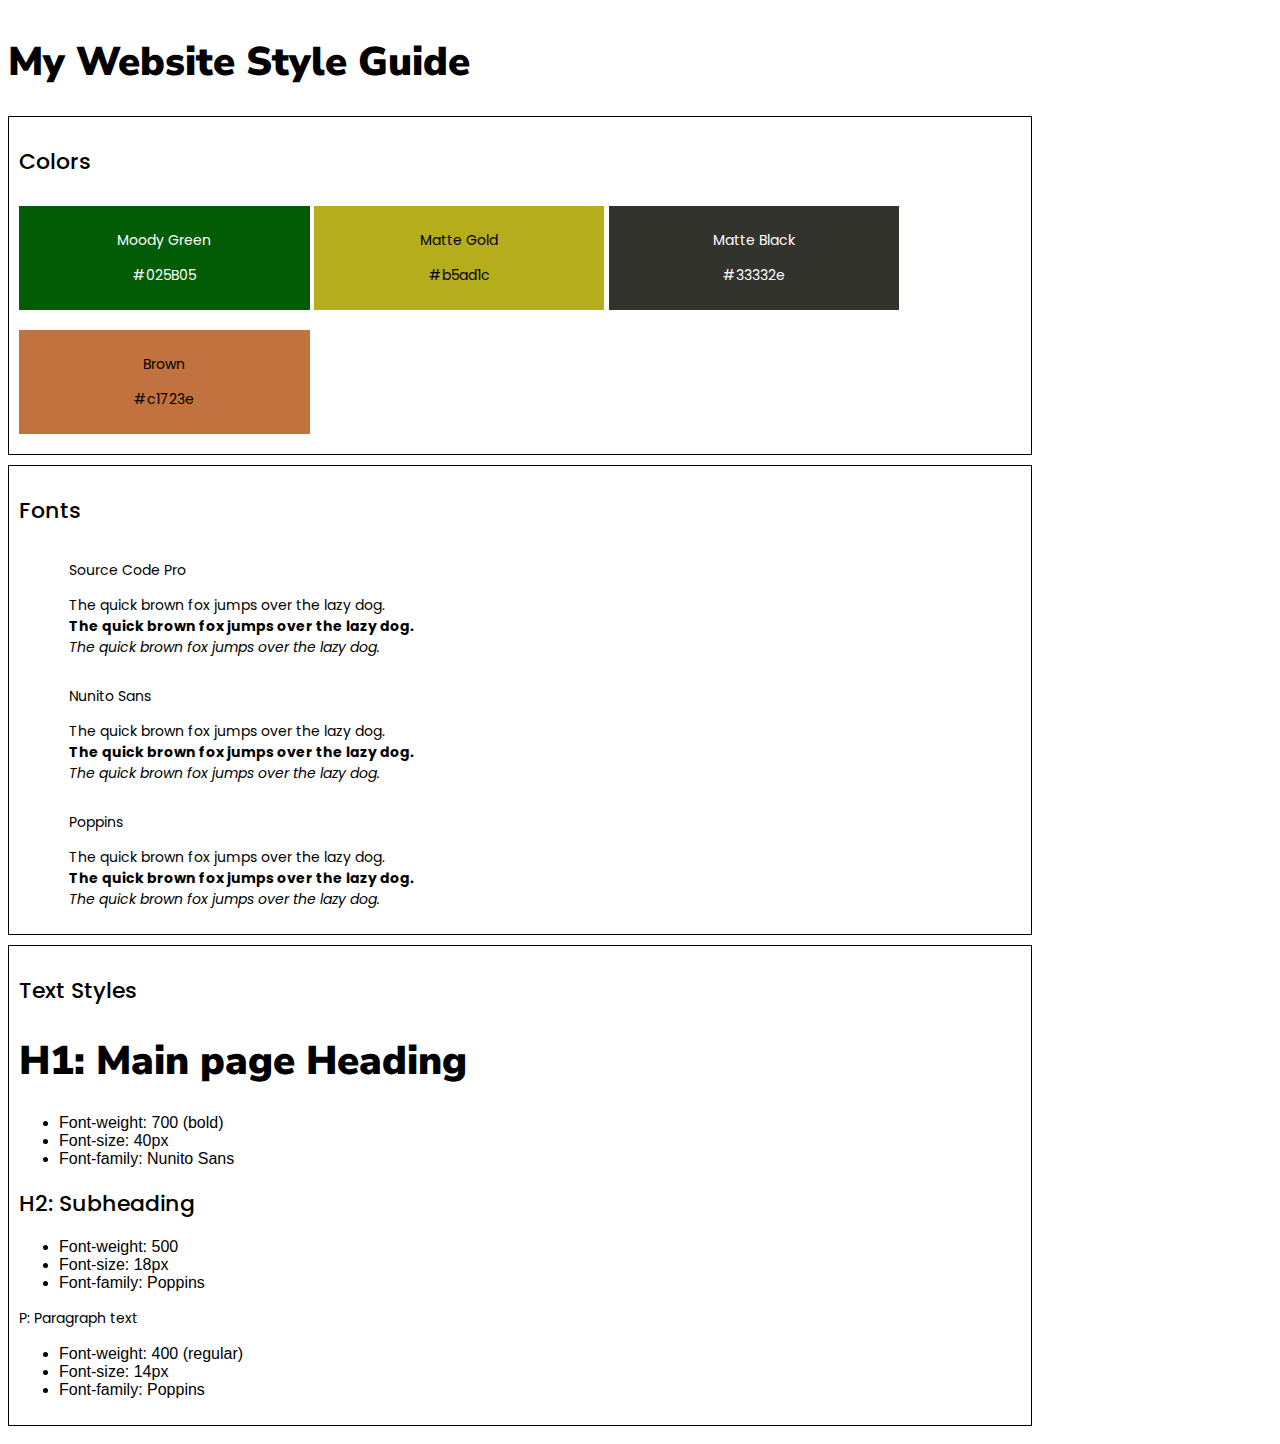
==== index.html @ 4b4a82ea "[PC] Moving index to root directory" ====
<!DOCTYPE html>
<html lang="en">

<head>
  <title>Website Styles Guide</title>
  <link rel="stylesheet" href="resources/css/style.css" type="text/css" />
  <link rel="preconnect" href="https://fonts.googleapis.com">
  <link rel="preconnect" href="https://fonts.gstatic.com" crossorigin>
  <link
    href="https://fonts.googleapis.com/css2?family=Nunito+Sans:ital,wght@0,400;0,700;1,400&family=Poppins:ital,wght@0,400;0,500;1,400&family=Source+Code+Pro:ital,wght@0,400;0,700;1,400&display=swap"
    rel="stylesheet">
</head>

<body>
  <div class="header">
    <header>
      <h1 class="heading-1">My Website Style Guide</h1>
      <nav>
        
        
      </nav>
    </header>
  </div>

  <div class="container">
    <h2>Colors</h2>
    <div class="colour-container">
      <div class="colour-panel moody-green">
        <p>Moody Green</p>
        <p>#025B05</p>
      </div>
      <div class="colour-panel matte-gold">
        <p>Matte Gold</p>
        <p>#b5ad1c</p>
      </div>
      <div class="colour-panel matte-black">
        <p>Matte Black</p>
        <p>#33332e</p>
      </div>
      <div class="colour-panel brown">
        <p>Brown</p>
        <p>#c1723e</p>
      </div>
    </div>
  </div>

  <div class="container">
    <div class="font-contiainer border">
      <h2>Fonts</h2>
      <div class="font-panel">
        <div class="source-code-pro font-type-panel">
          <p>Source Code Pro</p>
          <p>
            The quick brown fox jumps over the lazy dog. <br />
            <strong> The quick brown fox jumps over the lazy dog.</strong><br />
            <em>The quick brown fox jumps over the lazy dog. </em>
          </p>
        </div>
        <div class="nunito-sans font-type-panel">
          <p>Nunito Sans</p>
          <p>
            The quick brown fox jumps over the lazy dog. <br />
            <strong> The quick brown fox jumps over the lazy dog.</strong><br />
            <em>The quick brown fox jumps over the lazy dog. </em>
          </p>
        </div>
        <div class="poppins font-type-panel">
          <p>Poppins</p>
          <p>
            The quick brown fox jumps over the lazy dog. <br />
            <strong> The quick brown fox jumps over the lazy dog.</strong><br />
            <em>The quick brown fox jumps over the lazy dog. </em>
          </p>
        </div>
      </div>
    </div>
  </div>

  <div class="container">
    <div class="text-styles-container border">
      <h2>Text Styles</h2>
      <p>
      <h1>H1: Main page Heading</h1>
      <ul>
        <li>Font-weight: 700 (bold)</li>
        <li>Font-size: 40px</li>
        <li>Font-family: Nunito Sans</li>
      </ul>
      </p>

      <p>
      <h2>H2: Subheading</h2>
      <ul>
        <li>Font-weight: 500</li>
        <li>Font-size: 18px</li>
        <li>Font-family: Poppins</li>
      </ul>
      </p>

      <p>P: Paragraph text</p>
      <p>
      <ul>
        <li>Font-weight: 400 (regular)</li>
        <li>Font-size: 14px</li>
        <li>Font-family: Poppins</li>
      </ul>
      </p>

      </p>
    </div>
  </div>
</body>

</html>
---- resources/css/style.css ----
h1 {
  font-size: 40px;
  font-weight: 900;
  font-family: "Nunito Sans", sans-serif;
}

h2 {
  font-size: 22px;
  font-weight: 500;
  font-family: Poppins, sans-serif;
}
body {
  font-family: Arial, Helvetica, sans-serif;
  width: 80%;
  align-content: center;
}

p {
  font-weight: 400;
  font-size: 14px;
  font-family: Poppins, sans-serif;
}

div {
  display: block;
}

.container {
  border: black 1px solid;
  /*margin-top: 20px;
    margin-bottom: 20px;*/
  padding: 10px;
  margin: 10px auto;
}
.colour-contiainer {
  width: 100%;
}
.colour-panel {
  position: relative;
  display: inline-block;
  width: 25%;
  padding: 10px 20px;
  margin: 10px auto;
  text-align: center;
}

.moody-green {
  background-color: rgb(2, 91, 5);
  color: white;
}

.matte-gold {
  /* background-color: hsl(57, 73, 41%); */
  background-color: rgb(181, 173, 28);
}

.matte-black {
  /* background-color: hsl(57, 6, 19%); */
  background-color: rgba(51, 51, 46, 1);
  color: white;
}

.brown {
  /* background-color: hsla(24, 51, 50%, 1); */
  background-color: rgba(193, 114, 62, 1);
}

/* Font Panel */
.font-panel {
  width: 100%;
  position: relative;
  display: inline-block;
}
.font-type-panel {
  position: relative;
  display: inline-block;
  width: 45%;
  padding-left: 50px;
}

.source-code-pro {
  font-family: "Source Code Pro", monospace;
}

.nunito-sans {
  font-family: "Nunito Sans", sans-serif;
}

.poppins {
  font-family: Poppins, sans-serif;
}
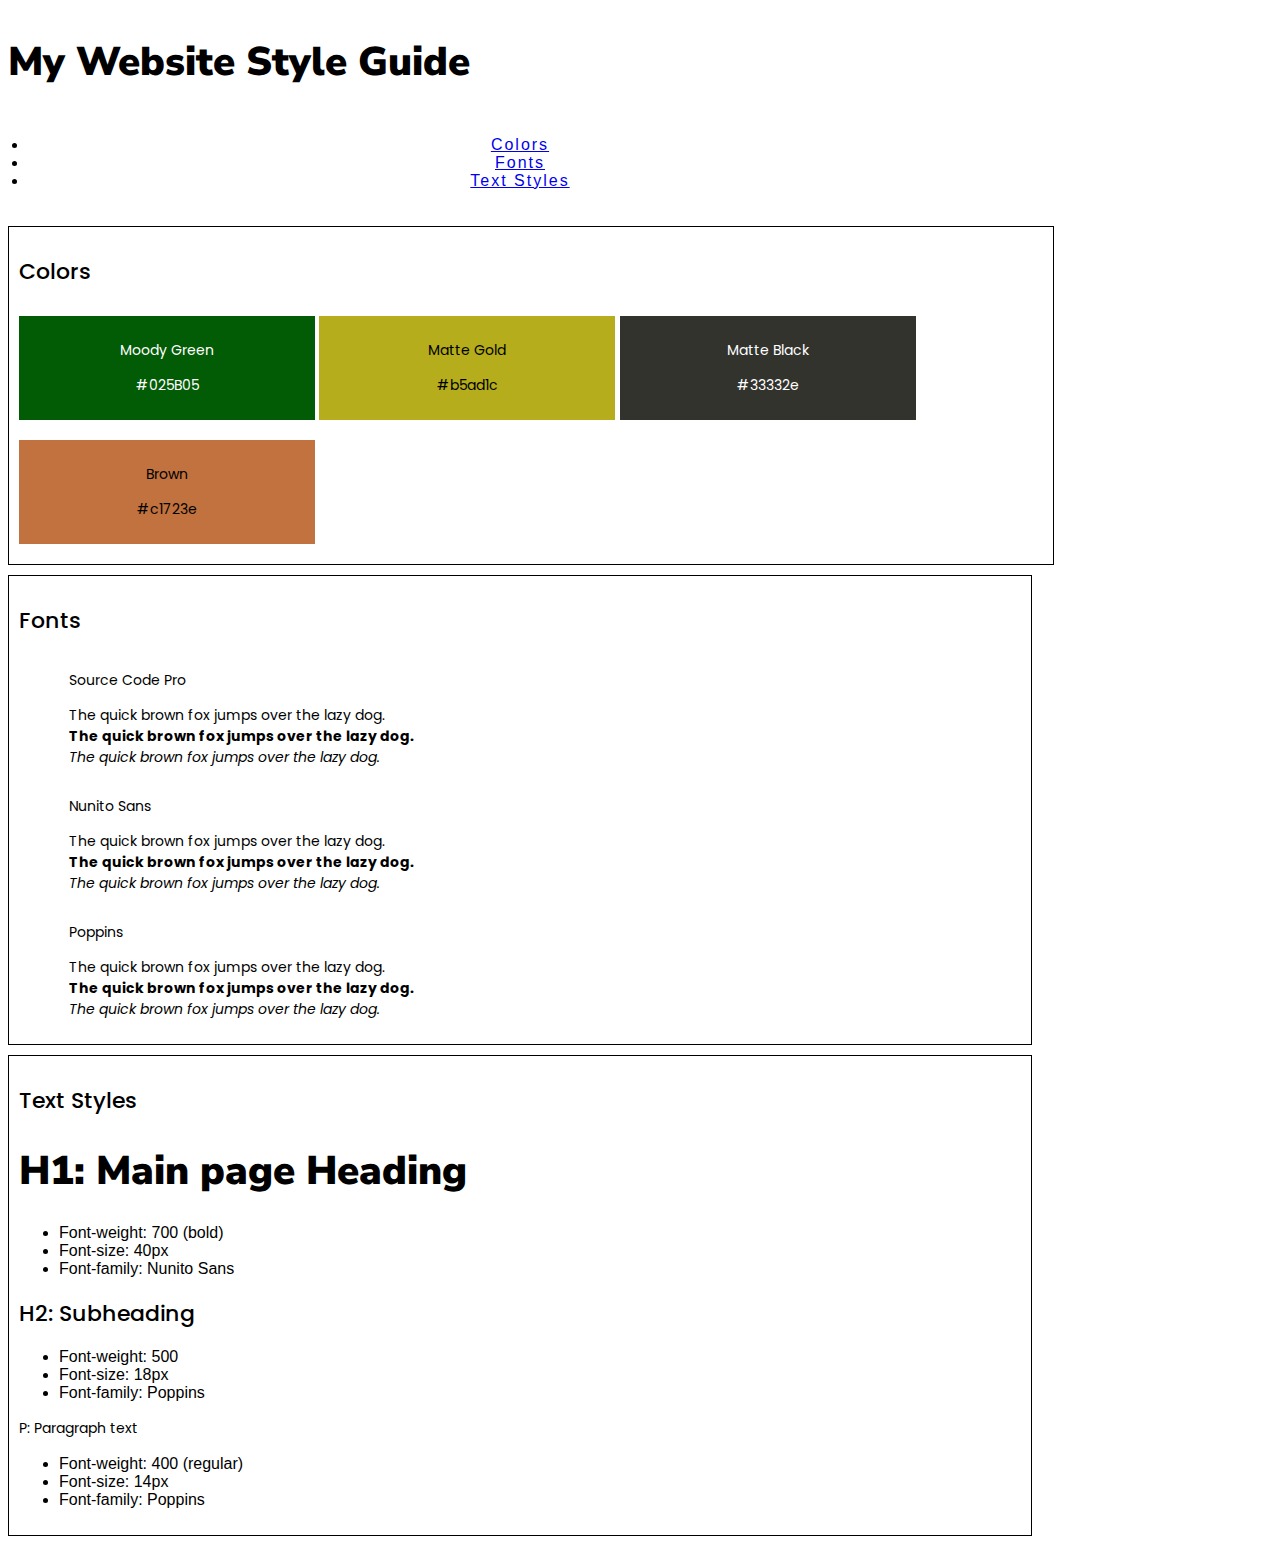
==== commit 82779e7d: "[PC] Adding Navigation to the Style guide" ====
--- a/index.html
+++ b/index.html
@@ -15,14 +15,17 @@
   <div class="header">
     <header>
       <h1 class="heading-1">My Website Style Guide</h1>
-      <nav>
-        
-        
+      <nav class="navigation">
+        <ul>
+          <li><a href="#colour-container">Colors</a></li>
+          <li><a href="#font-container">Fonts</a></li>
+          <li><a href="#text-styles-container">Text Styles</a></li>
+        </ul>
       </nav>
     </header>
   </div>
 
-  <div class="container">
+  <div class="container colour-contiainer">
     <h2>Colors</h2>
     <div class="colour-container">
       <div class="colour-panel moody-green">
--- a/resources/css/style.css
+++ b/resources/css/style.css
@@ -23,6 +23,18 @@
 
 div {
   display: block;
+}
+
+.navigation ul {
+  font-weight: 100;
+  letter-spacing: 2px;
+  padding: 20px;
+}
+
+.navigation li {
+  margin: 0;
+  padding: 0;
+  text-align: center;
 }
 
 .container {
